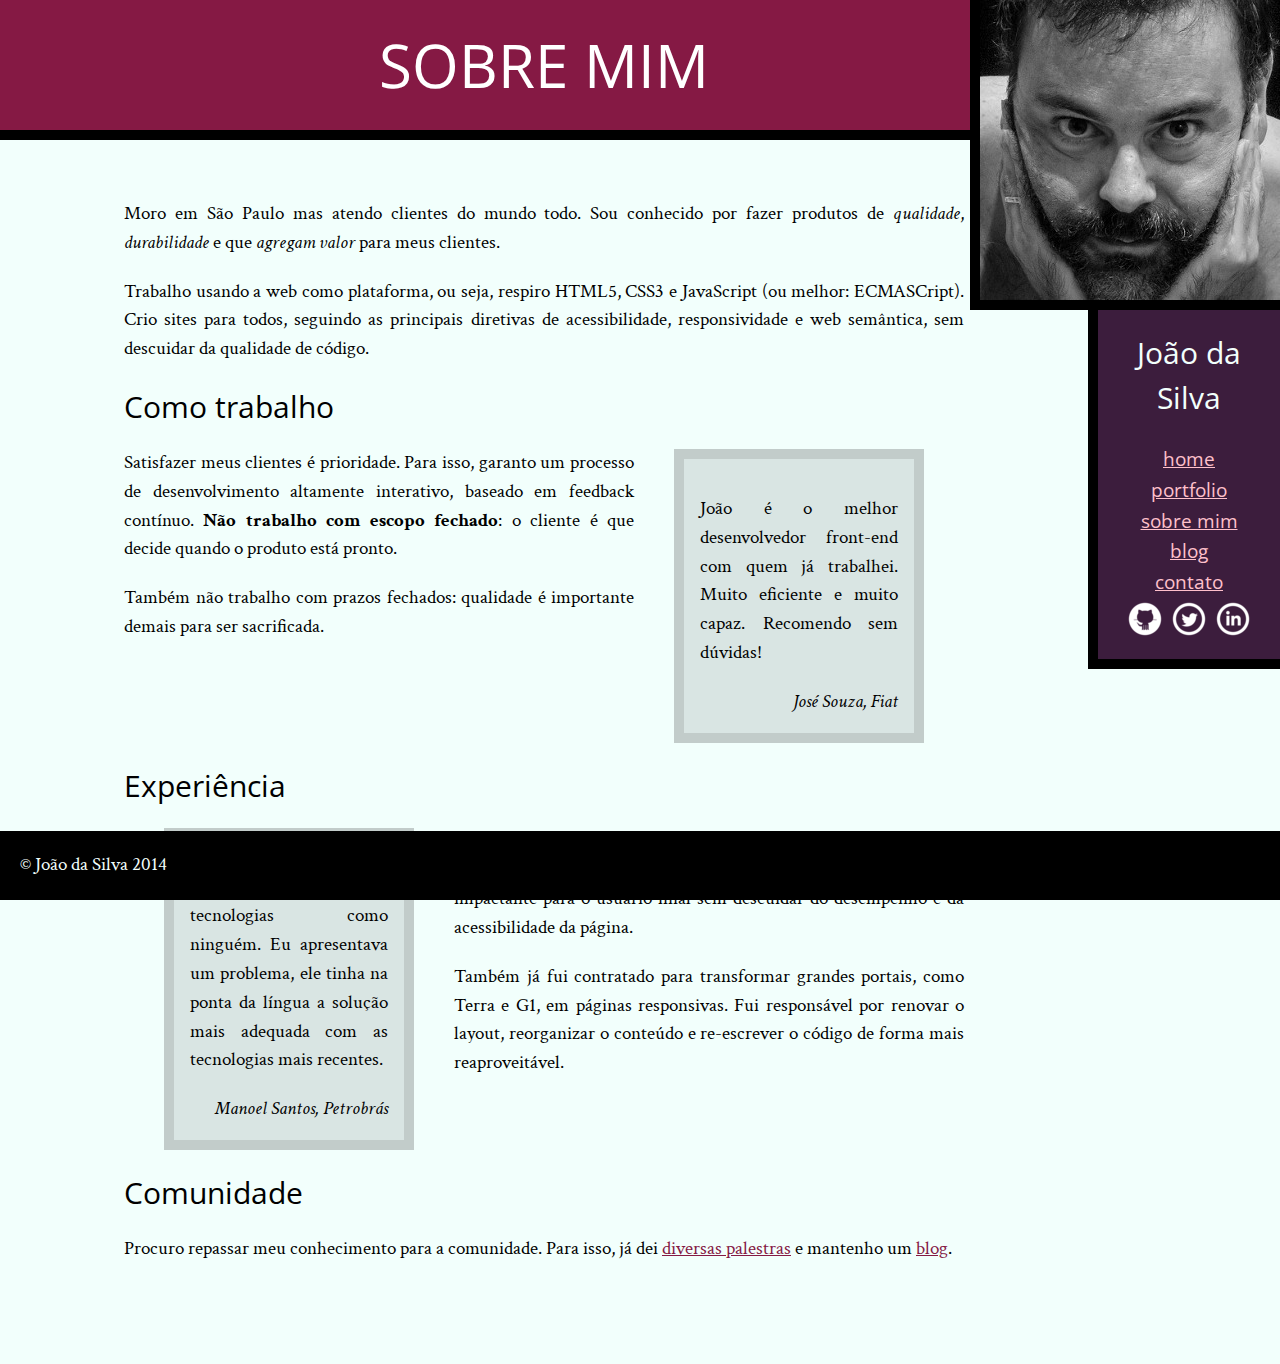
==== bio.html @ c3011274 "Creating portfolio page" ====
<!DOCTYPE html>
<html>
    <head>
        <title>Biografio - João da Silve</title>
        <meta charset="utf-8">
        <link rel="icon" href="favicon.png">
        <link rel="stylesheet" href="css/reset.css">
        <link rel="stylesheet" href="css/site.css">
        <link rel="stylesheet" href="css/bio.css">
        <link rel="stylesheet" href="http://fonts.googleapis.com/css?family=Crimson+Text:400,400italic,600">
		<link rel="stylesheet" href="http://fonts.googleapis.com/css?family=Open+Sans+Condensed:700">
    </head>
    <body>
        <main>
            <h1>Sobre mim</h1>
            
            <div class="container">
                <p>Moro em São Paulo mas atendo clientes do mundo todo. Sou conhecido por fazer produtos de <em>qualidade</em>, <em>durabilidade</em> e que <em>agregam valor</em> para meus clientes.</p>
                <p>Trabalho usando a web como plataforma, ou seja, respiro HTML5, CSS3 e JavaScript (ou melhor: ECMASCript). Crio sites para todos, seguindo as principais diretivas de acessibilidade, responsividade e web semântica, sem descuidar da qualidade de código.</p>
                
                <h2>Como trabalho</h2>
    
                <blockquote class="fiat">
                    <p>João é o melhor desenvolvedor front-end com quem já trabalhei. Muito eficiente e muito capaz. Recomendo sem dúvidas!</p>
                    <cite>José Souza, Fiat</cite>
                </blockquote>
                
                <p>Satisfazer meus clientes é prioridade. Para isso, garanto um processo de desenvolvimento altamente interativo, baseado em feedback contínuo. <strong>Não trabalho com escopo fechado</strong>: o cliente é que decide quando o produto está pronto.</p>
                
                <p>Também não trabalho com prazos fechados: qualidade é importante demais para ser sacrificada.</p>
                
                <h2>Experiência</h2>
    
                <blockquote class="petrobras">
                    <p>João domina as tecnologias como ninguém. Eu apresentava um problema, ele tinha na ponta da língua a solução mais adequada com as tecnologias mais recentes.</p>
                    <cite>Manoel Santos, Petrobrás</cite>
                </blockquote>
                
                <p>Já desenvolvi projetos para grandes empresas como <a href="http://www.bmw.com">BMW</a>, <a href="http://www.uol.com.br">UOL</a> e <a href="http://wwww.ibm.com">IBM</a>. Neles, o foco principal era entregar uma experiência imersiva e impactante para o usuário final sem descuidar do desempenho e da acessibilidade da página.</p>
                <p>Também já fui contratado para transformar grandes portais, como Terra e G1, em páginas responsivas. Fui responsável por renovar o layout, reorganizar o conteúdo e re-escrever o código de forma mais reaproveitável.</p>
                
                <h2>Comunidade</h2>
                
                <p>Procuro repassar meu conhecimento para a comunidade. Para isso, já dei <a href="portfolio.html">diversas palestras</a> e mantenho um <a href="blog.html">blog</a>.</p>
            </div>
        </main>

        <img class="minha-foto" src="img/eu.jpg" alt="Foto de João da Silva">
        <aside class="navegacao-site">
            <nav>
                <h1>João da Silva</h1>
                <ul>
                    <li><a href="index.html">Home</a></li>
                    <li><a href="portfolio.html">Portfolio</a></li>
                    <li><a href="bio.html">Sobre mim</a></li>
                    <li><a href="blog.html">Blog</a></li>
                    <li><a href="contato.html">Contato</a></li>
                </ul>
            </nav>
            <ul class="icones-sociais">
                <li><a class="github" href="https://github.com/git-joaodasilva">Github</a></li>
                <li><a class="twitter" href="https://twitter.com/twitter-joaodasilva">Twitter</a></li>
                <li><a class="linkedin" href="https://br.linkedin.com/pub/linkedin-joao-da-silva/32/4/508">LinkedIn</a></li>
            </ul>
        </aside>
        <footer id="rodape-pagina">
            &copy; João da Silva 2014
        </footer>
    </body>
</html>
---- css/site.css ----
body {
    font-family: "Crimson Text", "Times New Roman", serif;
    background-color: #F2FFFC;
    font-size: 120%;
    line-height: 1.5;
}

h1, h2 {
    font-family: "Open Sans Condensed", "Arial", sans-serif;
}

.container {
    margin: 0 auto;
    width: 840px;
    padding: 40px 0;
    padding-bottom: 80px;
}

main h1 {
    font-size: 60px;
    text-align: center;
    background-color: #851944;
    color: #FFF;
    padding: 20px;
    margin: 0px;
    border-bottom: 10px solid black;
    text-transform: uppercase;
}

h2 {
    font-size: 30px;
    clear: both;
}

p {
    text-align: justify;
    margin: 20px 0;
}

blockquote {
    background-color: #D9E5E3;
    padding: 16px;
    border: 10px solid #C2CCCA;
    width: 250px;
    margin: 20px 40px;
    box-sizing: border-box;
}

.navegacao-site {
    background-color: #3C1D3D;
    color: #F2FFFC;
    padding: 20px;
    text-align: center;
}

aside h1 {
    font-size: 30px;
    margin-bottom: 25px;
}

nav a {
    color: #F2FFFC;
    text-transform: lowercase;
}

.icones-sociais li {
    display: inline-block;
}

ul {
    color: pink;
}

ul li a {
    color: inherit;
}

main a {
    color: #851944;
}

aside a {
    color: inherit;
    font-family: "Open Sans Condensed", sans-serif;
}

main div {
    width: 720px;
    margin: auto;
    padding: 30px 0;
}

strong {
    font-weight: bold;
}

em {
    font-style: italic;
}

#rodape-pagina {
    background-color: #000;
    color: #F2FFFC;
    padding: 20px;
}

.icones-sociais a {
    width: 40px;
    height: 40px;
    display: inline-block;
    text-indent: -9999px;
}

.github {
    background-image: url("../img/github.png");
}

.twitter {
    background-image: url("../img/twitter.png");
}

.linkedin {
    background-image: url("../img/linkedin.png");
}

aside, .minha-foto {
    float: right;
    box-sizing: border-box;
    border-left: 10px solid black;
    border-bottom: 10px solid black;
}

aside {
    clear: right;
    box-sizing: border-box;
    width: 15%;
    position: relative;
    top: 310px;
}

main {
    float: left;
    width: 85%;
}

footer {
    clear: both;
    position: fixed;
    bottom: 0;
    width: 100%;
}

.minha-foto {
    position: absolute;
    top: 0;
    right: 0;
}
---- css/bio.css ----
.citacao-bio {
    background-color: #D9E5E3;
    border: 10px solid #C2CCCA;
    width: 250px;
    box-sizing: border-box;
    margin: 20px 40px;
    padding: 20px;    
}

cite {
    font-style: italic;
    float: right;
}

.fiat {
    float: right;
    margin-right: 40px;
}

.petrobras {
    float: left;
    margin-right: 40px;
}
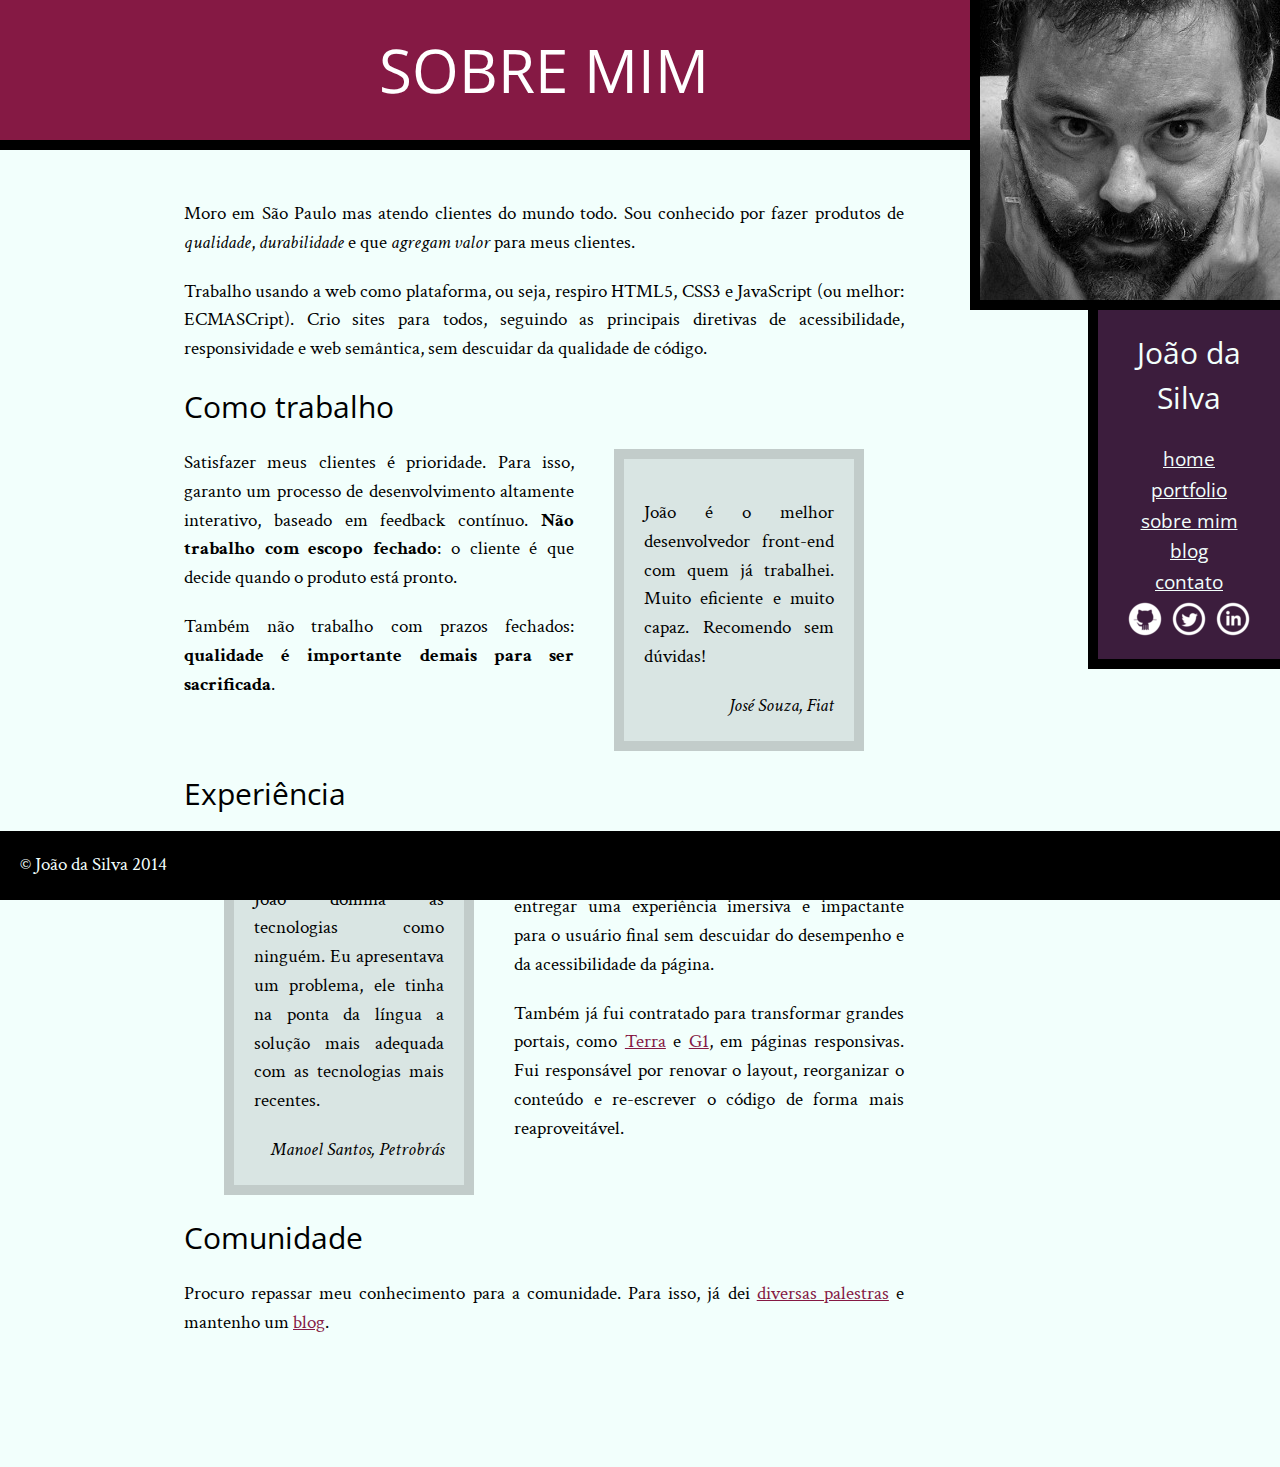
==== commit ee5117c6: "Fixing files for second course section" ====
--- a/bio.html
+++ b/bio.html
@@ -1,70 +1,83 @@
 <!DOCTYPE html>
 <html>
-    <head>
-        <title>Biografio - João da Silve</title>
-        <meta charset="utf-8">
-        <link rel="icon" href="favicon.png">
-        <link rel="stylesheet" href="css/reset.css">
-        <link rel="stylesheet" href="css/site.css">
-        <link rel="stylesheet" href="css/bio.css">
-        <link rel="stylesheet" href="http://fonts.googleapis.com/css?family=Crimson+Text:400,400italic,600">
+	<head>
+		<title>Biografia - João da Silva</title>
+		<meta charset="utf-8">
+		<link rel="icon" href="img/favicon.png">
+		<link rel="stylesheet" href="css/reset.css">
+		<link rel="stylesheet" href="css/site.css">
+		<link rel="stylesheet" href="css/bio.css">
+		<link rel="stylesheet" href="http://fonts.googleapis.com/css?family=Crimson+Text:400,400italic,600">
 		<link rel="stylesheet" href="http://fonts.googleapis.com/css?family=Open+Sans+Condensed:700">
-    </head>
-    <body>
-        <main>
-            <h1>Sobre mim</h1>
-            
-            <div class="container">
-                <p>Moro em São Paulo mas atendo clientes do mundo todo. Sou conhecido por fazer produtos de <em>qualidade</em>, <em>durabilidade</em> e que <em>agregam valor</em> para meus clientes.</p>
-                <p>Trabalho usando a web como plataforma, ou seja, respiro HTML5, CSS3 e JavaScript (ou melhor: ECMASCript). Crio sites para todos, seguindo as principais diretivas de acessibilidade, responsividade e web semântica, sem descuidar da qualidade de código.</p>
-                
-                <h2>Como trabalho</h2>
-    
-                <blockquote class="fiat">
-                    <p>João é o melhor desenvolvedor front-end com quem já trabalhei. Muito eficiente e muito capaz. Recomendo sem dúvidas!</p>
-                    <cite>José Souza, Fiat</cite>
-                </blockquote>
-                
-                <p>Satisfazer meus clientes é prioridade. Para isso, garanto um processo de desenvolvimento altamente interativo, baseado em feedback contínuo. <strong>Não trabalho com escopo fechado</strong>: o cliente é que decide quando o produto está pronto.</p>
-                
-                <p>Também não trabalho com prazos fechados: qualidade é importante demais para ser sacrificada.</p>
-                
-                <h2>Experiência</h2>
-    
-                <blockquote class="petrobras">
-                    <p>João domina as tecnologias como ninguém. Eu apresentava um problema, ele tinha na ponta da língua a solução mais adequada com as tecnologias mais recentes.</p>
-                    <cite>Manoel Santos, Petrobrás</cite>
-                </blockquote>
-                
-                <p>Já desenvolvi projetos para grandes empresas como <a href="http://www.bmw.com">BMW</a>, <a href="http://www.uol.com.br">UOL</a> e <a href="http://wwww.ibm.com">IBM</a>. Neles, o foco principal era entregar uma experiência imersiva e impactante para o usuário final sem descuidar do desempenho e da acessibilidade da página.</p>
-                <p>Também já fui contratado para transformar grandes portais, como Terra e G1, em páginas responsivas. Fui responsável por renovar o layout, reorganizar o conteúdo e re-escrever o código de forma mais reaproveitável.</p>
-                
-                <h2>Comunidade</h2>
-                
-                <p>Procuro repassar meu conhecimento para a comunidade. Para isso, já dei <a href="portfolio.html">diversas palestras</a> e mantenho um <a href="blog.html">blog</a>.</p>
-            </div>
-        </main>
+	</head>
+	<body>
+		<main>
+			<h1 class="titulo-principal">Sobre mim</h1>
 
-        <img class="minha-foto" src="img/eu.jpg" alt="Foto de João da Silva">
-        <aside class="navegacao-site">
-            <nav>
-                <h1>João da Silva</h1>
-                <ul>
-                    <li><a href="index.html">Home</a></li>
-                    <li><a href="portfolio.html">Portfolio</a></li>
-                    <li><a href="bio.html">Sobre mim</a></li>
-                    <li><a href="blog.html">Blog</a></li>
-                    <li><a href="contato.html">Contato</a></li>
-                </ul>
-            </nav>
-            <ul class="icones-sociais">
-                <li><a class="github" href="https://github.com/git-joaodasilva">Github</a></li>
-                <li><a class="twitter" href="https://twitter.com/twitter-joaodasilva">Twitter</a></li>
-                <li><a class="linkedin" href="https://br.linkedin.com/pub/linkedin-joao-da-silva/32/4/508">LinkedIn</a></li>
-            </ul>
-        </aside>
-        <footer id="rodape-pagina">
-            &copy; João da Silva 2014
-        </footer>
-    </body>
-</html>
+			<div class="container">
+				<p>Moro em São Paulo mas atendo clientes do mundo todo. Sou conhecido por fazer produtos de <em>qualidade</em>, <em>durabilidade</em> e que <em>agregam valor</em> para meus clientes.</p>
+
+				<p>Trabalho usando a web como plataforma, ou seja, respiro HTML5, CSS3 e JavaScript (ou melhor: ECMASCript). Crio sites para todos, seguindo as principais diretivas de acessibilidade, responsividade e web semântica, sem descuidar da qualidade de código.</p>
+
+				<h2 class="subtitulo-texto">Como trabalho</h2>
+
+				<blockquote class="citacao-bio fiat">
+					<p>João é o melhor desenvolvedor front-end com quem já trabalhei. Muito eficiente e muito capaz. Recomendo sem dúvidas!</p>
+					<cite>José Souza, Fiat</cite>
+				</blockquote>
+
+				<p>Satisfazer meus clientes é prioridade. Para isso, garanto um processo de desenvolvimento altamente interativo, baseado em feedback contínuo. <strong>Não trabalho com escopo fechado</strong>: o cliente é que decide quando o produto está pronto.</p>
+
+				<p>Também não trabalho com prazos fechados: <strong>qualidade é importante demais para ser sacrificada</strong>.</p>
+
+				<h2 class="subtitulo-texto">Experiência</h2>
+
+				<blockquote class="citacao-bio petrobras">
+					<p>João domina as tecnologias como ninguém. Eu apresentava um problema, ele tinha na ponta da língua a solução mais adequada com as tecnologias mais recentes.</p>
+					<cite>Manoel Santos, Petrobrás</cite>
+				</blockquote>
+
+				<p>Já desenvolvi projetos para grandes empresas como <a href="http://www.bmw.com">BMW</a>, <a href="http://www.uol.com.br">UOL</a> e <a href="http://www.ibm.com.br">IBM</a>. Neles, o foco principal era entregar uma experiência imersiva e impactante para o usuário final sem descuidar do desempenho e da acessibilidade da página.</p>
+
+				<p>Também já fui contratado para transformar grandes portais, como <a href="http://www.terra.com.br">Terra</a> e <a href="http://www.g1.globo.com">G1</a>, em páginas responsivas. Fui responsável por renovar o layout, reorganizar o conteúdo e re-escrever o código de forma mais reaproveitável.</p>
+
+				<h2 class="subtitulo-texto">Comunidade</h2>
+
+				<p>Procuro repassar meu conhecimento para a comunidade. Para isso, já dei <a href="portfolio.html">diversas palestras</a> e mantenho um <a href="blog.html">blog</a>.</p>
+			</div>
+		</main>
+		<img src="img/eu.jpg" alt="Foto de João da Silva" class="minha-foto">
+		<aside class="navegacao-site">
+			<h1>João da Silva</h1>
+			<nav>
+				<ul>
+					<li><a href="index.html">Home</a></li>
+					<li><a href="portfolio.html">Portfolio</a></li>
+					<li><a href="bio.html">Sobre mim</a></li>
+					<li><a href="blog.html">Blog</a></li>
+					<li><a href="contato.html">Contato</a></li>
+				</ul>
+			</nav>
+			<ul class="icones-redes-sociais">
+				<li>
+					<a class="github" href="https://github.com/joaodasilva">
+						Github
+					</a>
+				</li>
+				<li>
+					<a class="twitter" href="https://twitter.com/joaodasilva">
+						Twitter
+					</a>
+				</li>
+				<li>
+					<a class="linkedin" href="https://br.linkedin.com/pub/joão-da-silva/32/4/508">
+						LinkedIn
+					</a>
+				</li>
+			</ul>
+		</aside>
+		<footer class="rodape-pagina">
+			&copy; João da Silva 2014
+		</footer>
+	</body>
+</html>--- a/css/site.css
+++ b/css/site.css
@@ -1,157 +1,130 @@
 body {
-    font-family: "Crimson Text", "Times New Roman", serif;
-    background-color: #F2FFFC;
-    font-size: 120%;
-    line-height: 1.5;
+	font-family: "Crimson Text", "Times New Roman", serif;
+	background-color: #F2FFFC;
+	font-size: 120%;
+	line-height: 1.5;
 }
 
 h1, h2 {
-    font-family: "Open Sans Condensed", "Arial", sans-serif;
+	font-family: "Open Sans Condensed", "Arial", sans-serif;
+}
+
+.titulo-principal {
+	text-align: center;
+	background-color: #851944;
+	color: #FFF;
+	padding: 25px;
+	border-bottom: 10px solid black;
+	font-size: 60px;
+	text-transform: uppercase;
+}
+
+p {
+	text-align: justify;
+	margin: 20px 0;
+}
+
+.navegacao-site {
+	text-align: center;
+	background-color: #3C1D3D;
+	color: #F2FFFC;
+}
+
+.rodape-pagina {
+	background-color: #000;
+	color: #F2FFFC;
+	clear: both;
+	position: fixed;
+	bottom: 0;
+	left: 0;
+	width: 100%;
+}
+
+main a {
+	color: #851944;
+}
+
+.navegacao-site a {
+	color: inherit;
+	font-family: "Open Sans Condensed", sans-serif;
+}
+
+.navegacao-site, .rodape-pagina {
+    padding: 20px;
 }
 
 .container {
-    margin: 0 auto;
-    width: 840px;
-    padding: 40px 0;
-    padding-bottom: 80px;
+	width: 720px;
+	margin: auto;
+	padding: 30px 0;
 }
 
-main h1 {
-    font-size: 60px;
-    text-align: center;
-    background-color: #851944;
-    color: #FFF;
-    padding: 20px;
-    margin: 0px;
-    border-bottom: 10px solid black;
-    text-transform: uppercase;
+.navegacao-site h1 {
+	font-size: 30px;
+	margin-bottom: 25px;
 }
 
-h2 {
-    font-size: 30px;
-    clear: both;
+strong {
+	font-weight: bold;
 }
 
-p {
-    text-align: justify;
-    margin: 20px 0;
+em {
+	font-style: italic;
 }
 
-blockquote {
-    background-color: #D9E5E3;
-    padding: 16px;
-    border: 10px solid #C2CCCA;
-    width: 250px;
-    margin: 20px 40px;
-    box-sizing: border-box;
+.subtitulo-texto {
+	font-size: 30px;
+	clear: both;
+}
+
+.icones-redes-sociais li {
+	display: inline-block;
+}
+
+nav a {
+	text-transform: lowercase;
+}
+
+.icones-redes-sociais a {
+	width: 40px;
+	height: 40px;
+	display: block;
+	text-indent: -99999px;
+}
+
+.github {
+	background-image: url(../img/github.png);
+}
+
+.twitter {
+	background-image: url(../img/twitter.png);
+}
+
+.linkedin {
+	background-image: url(../img/linkedin.png);
+}
+
+main {
+	float: left;
+	width: 85%;
+	padding-bottom: 80px;
+}
+
+.minha-foto, .navegacao-site {
+	float: right;
+	box-sizing: border-box;
+	border-left: 10px solid black;
+	border-bottom: 10px solid black;
+}
+
+.minha-foto {
+	position: absolute;
+	top: 0;
+	right: 0;
 }
 
 .navegacao-site {
-    background-color: #3C1D3D;
-    color: #F2FFFC;
-    padding: 20px;
-    text-align: center;
-}
-
-aside h1 {
-    font-size: 30px;
-    margin-bottom: 25px;
-}
-
-nav a {
-    color: #F2FFFC;
-    text-transform: lowercase;
-}
-
-.icones-sociais li {
-    display: inline-block;
-}
-
-ul {
-    color: pink;
-}
-
-ul li a {
-    color: inherit;
-}
-
-main a {
-    color: #851944;
-}
-
-aside a {
-    color: inherit;
-    font-family: "Open Sans Condensed", sans-serif;
-}
-
-main div {
-    width: 720px;
-    margin: auto;
-    padding: 30px 0;
-}
-
-strong {
-    font-weight: bold;
-}
-
-em {
-    font-style: italic;
-}
-
-#rodape-pagina {
-    background-color: #000;
-    color: #F2FFFC;
-    padding: 20px;
-}
-
-.icones-sociais a {
-    width: 40px;
-    height: 40px;
-    display: inline-block;
-    text-indent: -9999px;
-}
-
-.github {
-    background-image: url("../img/github.png");
-}
-
-.twitter {
-    background-image: url("../img/twitter.png");
-}
-
-.linkedin {
-    background-image: url("../img/linkedin.png");
-}
-
-aside, .minha-foto {
-    float: right;
-    box-sizing: border-box;
-    border-left: 10px solid black;
-    border-bottom: 10px solid black;
-}
-
-aside {
-    clear: right;
-    box-sizing: border-box;
-    width: 15%;
-    position: relative;
-    top: 310px;
-}
-
-main {
-    float: left;
-    width: 85%;
-}
-
-footer {
-    clear: both;
-    position: fixed;
-    bottom: 0;
-    width: 100%;
-}
-
-.minha-foto {
-    position: absolute;
-    top: 0;
-    right: 0;
+	width: 15%;
+	position: relative;
+	top: 310px;
 }--- a/css/bio.css
+++ b/css/bio.css
@@ -1,23 +1,21 @@
 .citacao-bio {
-    background-color: #D9E5E3;
-    border: 10px solid #C2CCCA;
-    width: 250px;
-    box-sizing: border-box;
-    margin: 20px 40px;
-    padding: 20px;    
+	background-color: #D9E5E3;
+	border: 10px solid #C2CCCA;
+	width: 250px;
+	box-sizing: border-box;
+	margin: 20px 40px;
+	padding: 20px;
+}
+
+.fiat {
+	float: right;
+}
+
+.petrobras {
+	float: left;
 }
 
 cite {
-    font-style: italic;
-    float: right;
-}
-
-.fiat {
-    float: right;
-    margin-right: 40px;
-}
-
-.petrobras {
-    float: left;
-    margin-right: 40px;
+	font-style: italic;
+	float: right;
 }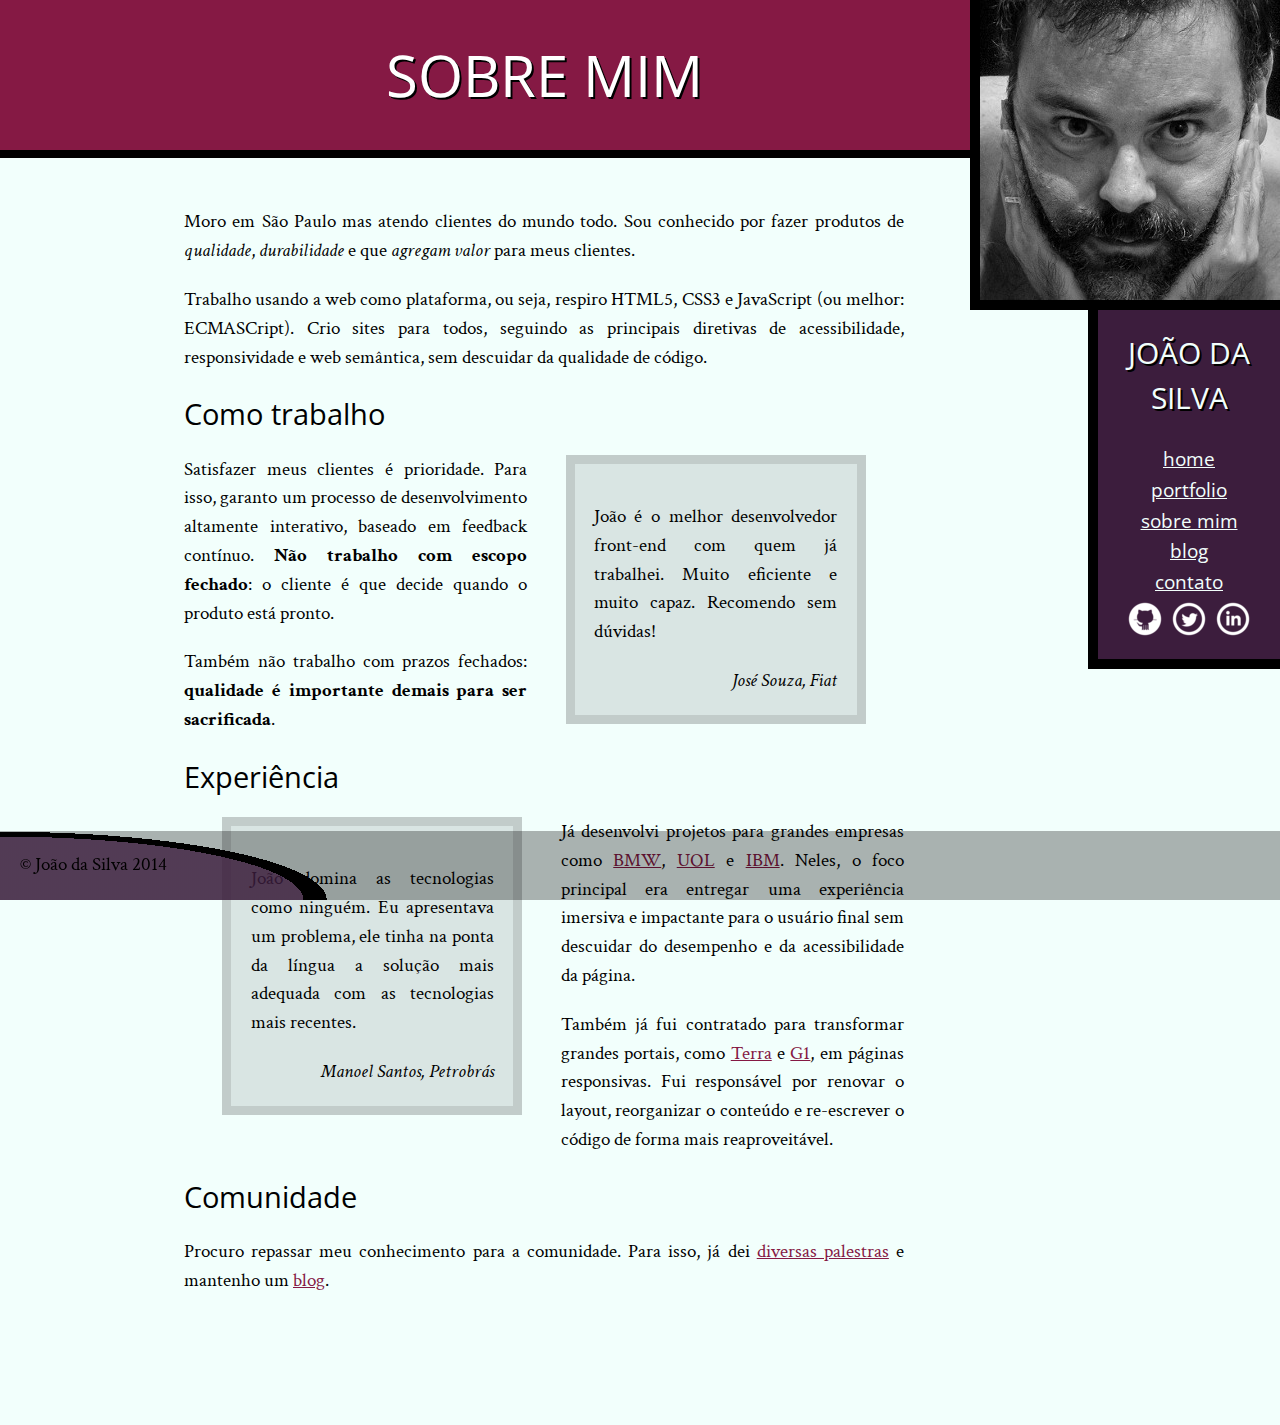
==== commit 77950f54: "Triggering rotation effect on element focus" ====
--- a/bio.html
+++ b/bio.html
@@ -21,7 +21,7 @@
 
 				<h2 class="subtitulo-texto">Como trabalho</h2>
 
-				<blockquote class="citacao-bio fiat">
+				<blockquote class="citacao-bio fiat" tabindex="1">
 					<p>João é o melhor desenvolvedor front-end com quem já trabalhei. Muito eficiente e muito capaz. Recomendo sem dúvidas!</p>
 					<cite>José Souza, Fiat</cite>
 				</blockquote>
@@ -32,7 +32,7 @@
 
 				<h2 class="subtitulo-texto">Experiência</h2>
 
-				<blockquote class="citacao-bio petrobras">
+				<blockquote class="citacao-bio petrobras" tabindex="2">
 					<p>João domina as tecnologias como ninguém. Eu apresentava um problema, ele tinha na ponta da língua a solução mais adequada com as tecnologias mais recentes.</p>
 					<cite>Manoel Santos, Petrobrás</cite>
 				</blockquote>
--- a/css/site.css
+++ b/css/site.css
@@ -5,17 +5,23 @@
 	line-height: 1.5;
 }
 
-h1, h2 {
+h1, h2, .subtitulo-principal {
 	font-family: "Open Sans Condensed", "Arial", sans-serif;
+}
+
+h1 {
+	text-transform: uppercase;
+	font-size: 3em;
+	text-shadow: 2px 2px #000;
 }
 
 .titulo-principal {
 	text-align: center;
 	background-color: #851944;
 	color: #FFF;
-	padding: 25px;
-	border-bottom: 10px solid black;
-	font-size: 60px;
+	padding: 2rem;
+	border-bottom: .5rem solid black;
+	font-size: 300%;
 	text-transform: uppercase;
 }
 
@@ -31,13 +37,22 @@
 }
 
 .rodape-pagina {
-	background-color: #000;
-	color: #F2FFFC;
+	background-color: rgba(0, 0, 0, .3);
+	color: #000;
 	clear: both;
 	position: fixed;
 	bottom: 0;
 	left: 0;
-	width: 100%;
+	background-image: radial-gradient(ellipse at left bottom,
+    	rgba(60, 29, 61, 0.8),
+    	rgba(60, 29, 61, 0.8) 65%,
+    	black 65%,
+    	black 70%,
+    	transparent 70%,
+    	transparent);
+	width:100%;
+	background-size: 25% 100%;
+	background-repeat: no-repeat;
 }
 
 main a {
@@ -73,7 +88,7 @@
 }
 
 .subtitulo-texto {
-	font-size: 30px;
+	font-size: 1.5em;
 	clear: both;
 }
 
@@ -127,4 +142,16 @@
 	width: 15%;
 	position: relative;
 	top: 310px;
+}
+
+main a:hover,
+main a:focus,
+footer a:hover,
+footer a:focus {
+	color: red;
+}
+
+.navegacao-site a:hover,
+.navegacao-site a:focus {
+	text-shadow: 0 0 2px pink;
 }--- a/css/bio.css
+++ b/css/bio.css
@@ -1,21 +1,36 @@
 .citacao-bio {
 	background-color: #D9E5E3;
-	border: 10px solid #C2CCCA;
-	width: 250px;
+	border: .5em solid #C2CCCA;
+	width: 30ch;
 	box-sizing: border-box;
-	margin: 20px 40px;
-	padding: 20px;
+	margin: 1em 2em;
+	padding: 1em;
 }
 
-.fiat {
+.citacao-bio:nth-of-type(odd) {
 	float: right;
 }
 
-.petrobras {
+.citacao-bio:nth-of-type(even) {
 	float: left;
 }
 
 cite {
 	font-style: italic;
 	float: right;
+}
+
+.citacao-bio:hover,
+.citacao-bio:focus {
+	box-shadow: 0 0 0 99999px rgba(0, 0, 0, .8);
+}
+
+.citacao-bio:nth-of-type(odd):hover,
+.citacao-bio:nth-of-type(odd):focus {
+	transform: scale(1.2) rotate(5deg);
+}
+
+.citacao-bio:nth-of-type(even):hover,
+.citacao-bio:nth-of-type(even):focus {
+	transform: scale(1.2) rotate(-5deg);
 }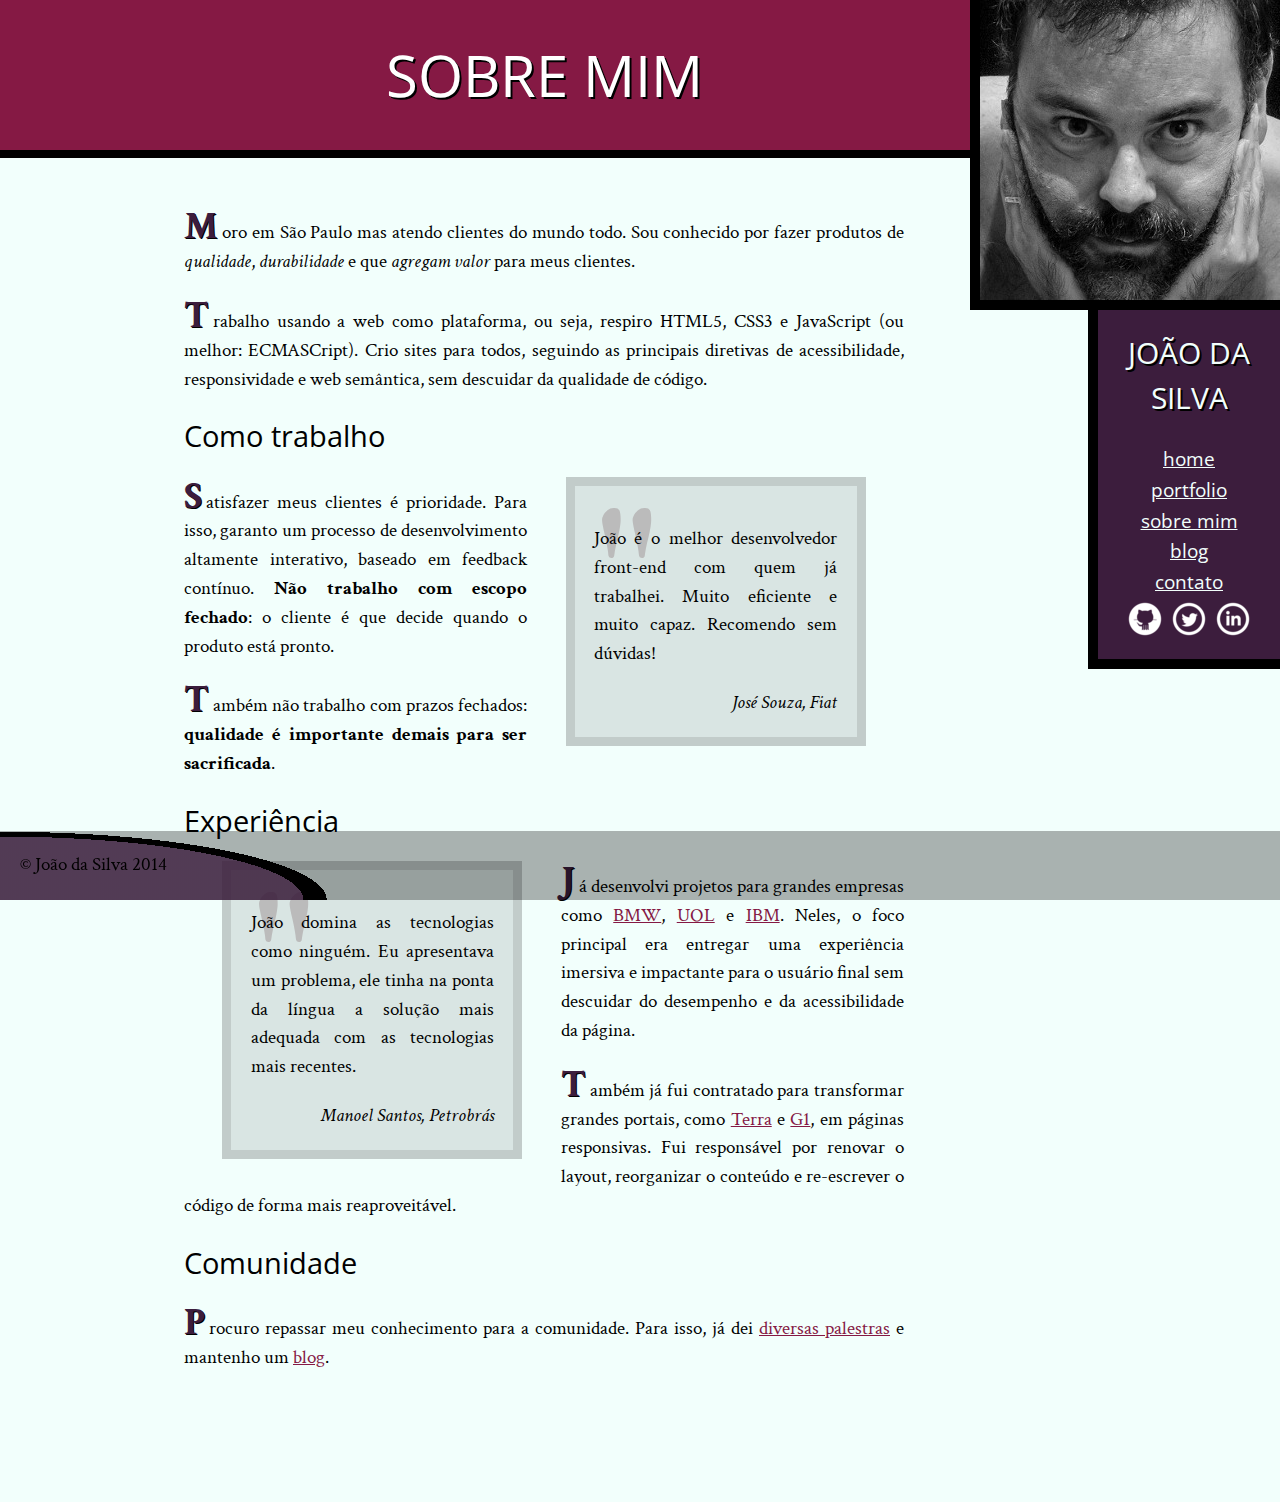
==== commit 5cfb485a: "Adding a tooltip to each link icon" ====
--- a/bio.html
+++ b/bio.html
@@ -60,17 +60,17 @@
 			</nav>
 			<ul class="icones-redes-sociais">
 				<li>
-					<a class="github" href="https://github.com/joaodasilva">
+					<a class="github" href="https://github.com/joaodasilva" data-tooltip="Veja meus projetos opensource">
 						Github
 					</a>
 				</li>
 				<li>
-					<a class="twitter" href="https://twitter.com/joaodasilva">
+					<a class="twitter" href="https://twitter.com/joaodasilva" data-tooltip="Siga-me no Twitter">
 						Twitter
 					</a>
 				</li>
 				<li>
-					<a class="linkedin" href="https://br.linkedin.com/pub/joão-da-silva/32/4/508">
+					<a class="linkedin" href="https://br.linkedin.com/pub/joão-da-silva/32/4/508" data-tooltip="Veja meu currículo">
 						LinkedIn
 					</a>
 				</li>
--- a/css/site.css
+++ b/css/site.css
@@ -154,4 +154,20 @@
 .navegacao-site a:hover,
 .navegacao-site a:focus {
 	text-shadow: 0 0 2px pink;
+}
+
+.icones-redes-sociais a {
+	position: relative;
+}
+
+.icones-redes-sociais a:hover::after,
+.icones-redes-sociais a:focus::after {
+		content: attr(data-tooltip);
+		position: absolute;
+    top: 100%;
+    right: 0;
+		text-indent: 0;
+		width: 300%;
+		background: black;
+    font-size: .75em;
 }--- a/css/bio.css
+++ b/css/bio.css
@@ -33,4 +33,25 @@
 .citacao-bio:nth-of-type(even):hover,
 .citacao-bio:nth-of-type(even):focus {
 	transform: scale(1.2) rotate(-5deg);
+}
+
+.container > p::first-letter {
+	font-size: 200%;
+	font-weight: bold;
+	color: #3C1D3D;
+	text-shadow: 1px 1px #000;
+	margin-right: .2ch;
+	line-height: 1;
+}
+
+.citacao-bio::before {
+	content: '"';
+	position: absolute;
+	font-size: 10em;
+	color: #bbb;
+	line-height: .8;
+}
+
+.citacao-bio > p {
+	position: relative;
 }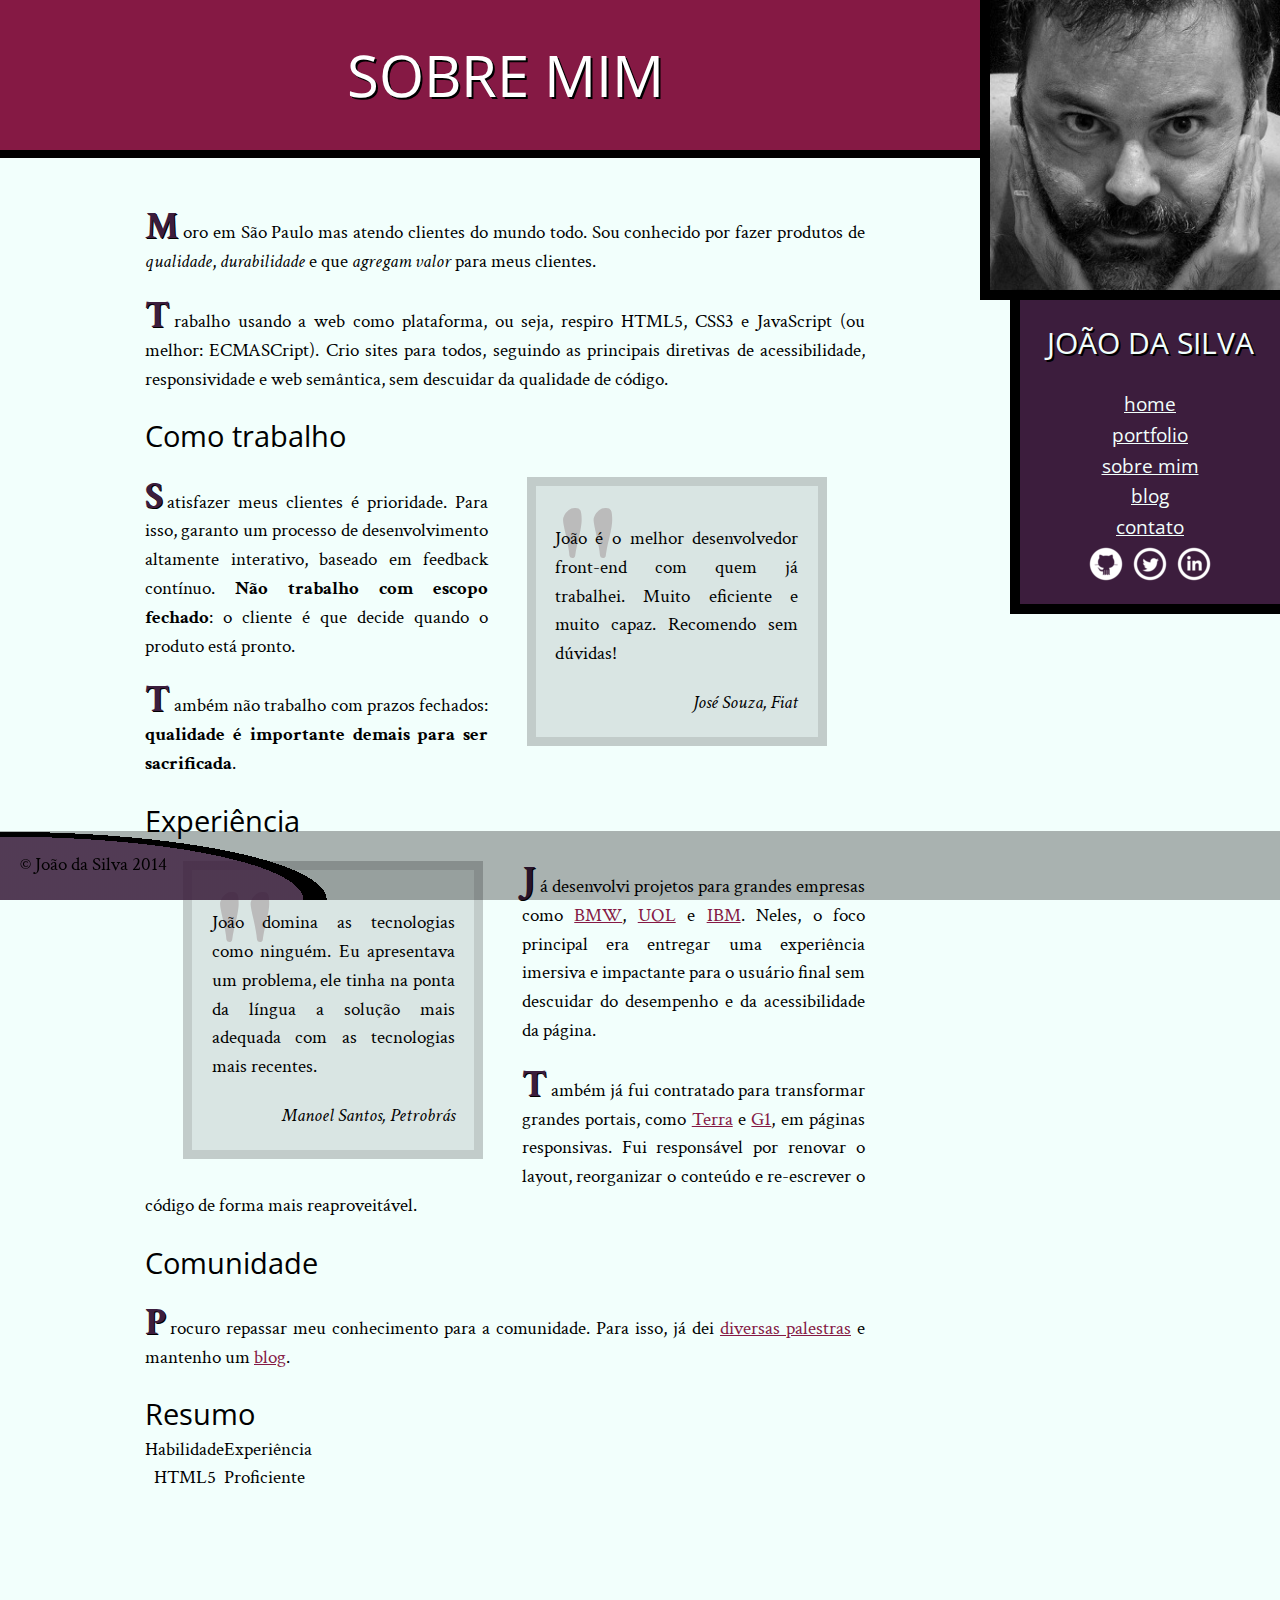
==== commit 8977a7b5: "Creating a table for skills" ====
--- a/bio.html
+++ b/bio.html
@@ -44,6 +44,20 @@
 				<h2 class="subtitulo-texto">Comunidade</h2>
 
 				<p>Procuro repassar meu conhecimento para a comunidade. Para isso, já dei <a href="portfolio.html">diversas palestras</a> e mantenho um <a href="blog.html">blog</a>.</p>
+
+				<h2 class="subtitulo-texto">Resumo</h2>
+				<table>
+					<thead>
+						<th>Habilidade</th>
+						<th>Experiência</th>
+					</thead>
+					<tbody>
+						<tr>
+							<th>HTML5</th>
+							<td>Proficiente</td>
+						</tr>
+					</tbody>
+				</table>
 			</div>
 		</main>
 		<img src="img/eu.jpg" alt="Foto de João da Silva" class="minha-foto">
--- a/css/site.css
+++ b/css/site.css
@@ -120,9 +120,9 @@
 }
 
 main {
+	width: calc(100% - 0.9 * 300px);
 	float: left;
-	width: 85%;
-	padding-bottom: 80px;
+	padding-bottom: 4em;
 }
 
 .minha-foto, .navegacao-site {
@@ -136,12 +136,14 @@
 	position: absolute;
 	top: 0;
 	right: 0;
+	height: 300px;
 }
 
 .navegacao-site {
-	width: 15%;
+	width: calc(0.9 * 300px);
+	float: right;
 	position: relative;
-	top: 310px;
+	top: 300px;
 }
 
 main a:hover,
@@ -162,12 +164,24 @@
 
 .icones-redes-sociais a:hover::after,
 .icones-redes-sociais a:focus::after {
-		content: attr(data-tooltip);
-		position: absolute;
-    top: 100%;
-    right: 0;
-		text-indent: 0;
-		width: 300%;
-		background: black;
-    font-size: .75em;
+	content: attr(data-tooltip);
+	position: absolute;
+  top: 100%;
+  right: 0;
+	text-indent: 0;
+	width: 300%;
+	background: black;
+  font-size: .75em;
+}
+
+.icones-redes-sociais a:hover::before,
+.icones-redes-sociais a:focus::before {
+	content: '';
+	width: 1em;
+	height: 1em;
+	background-color: black;
+	position: absolute;
+	bottom: 0;
+	left: 0;
+	transform: translateY(.5em) rotate(45deg);
 }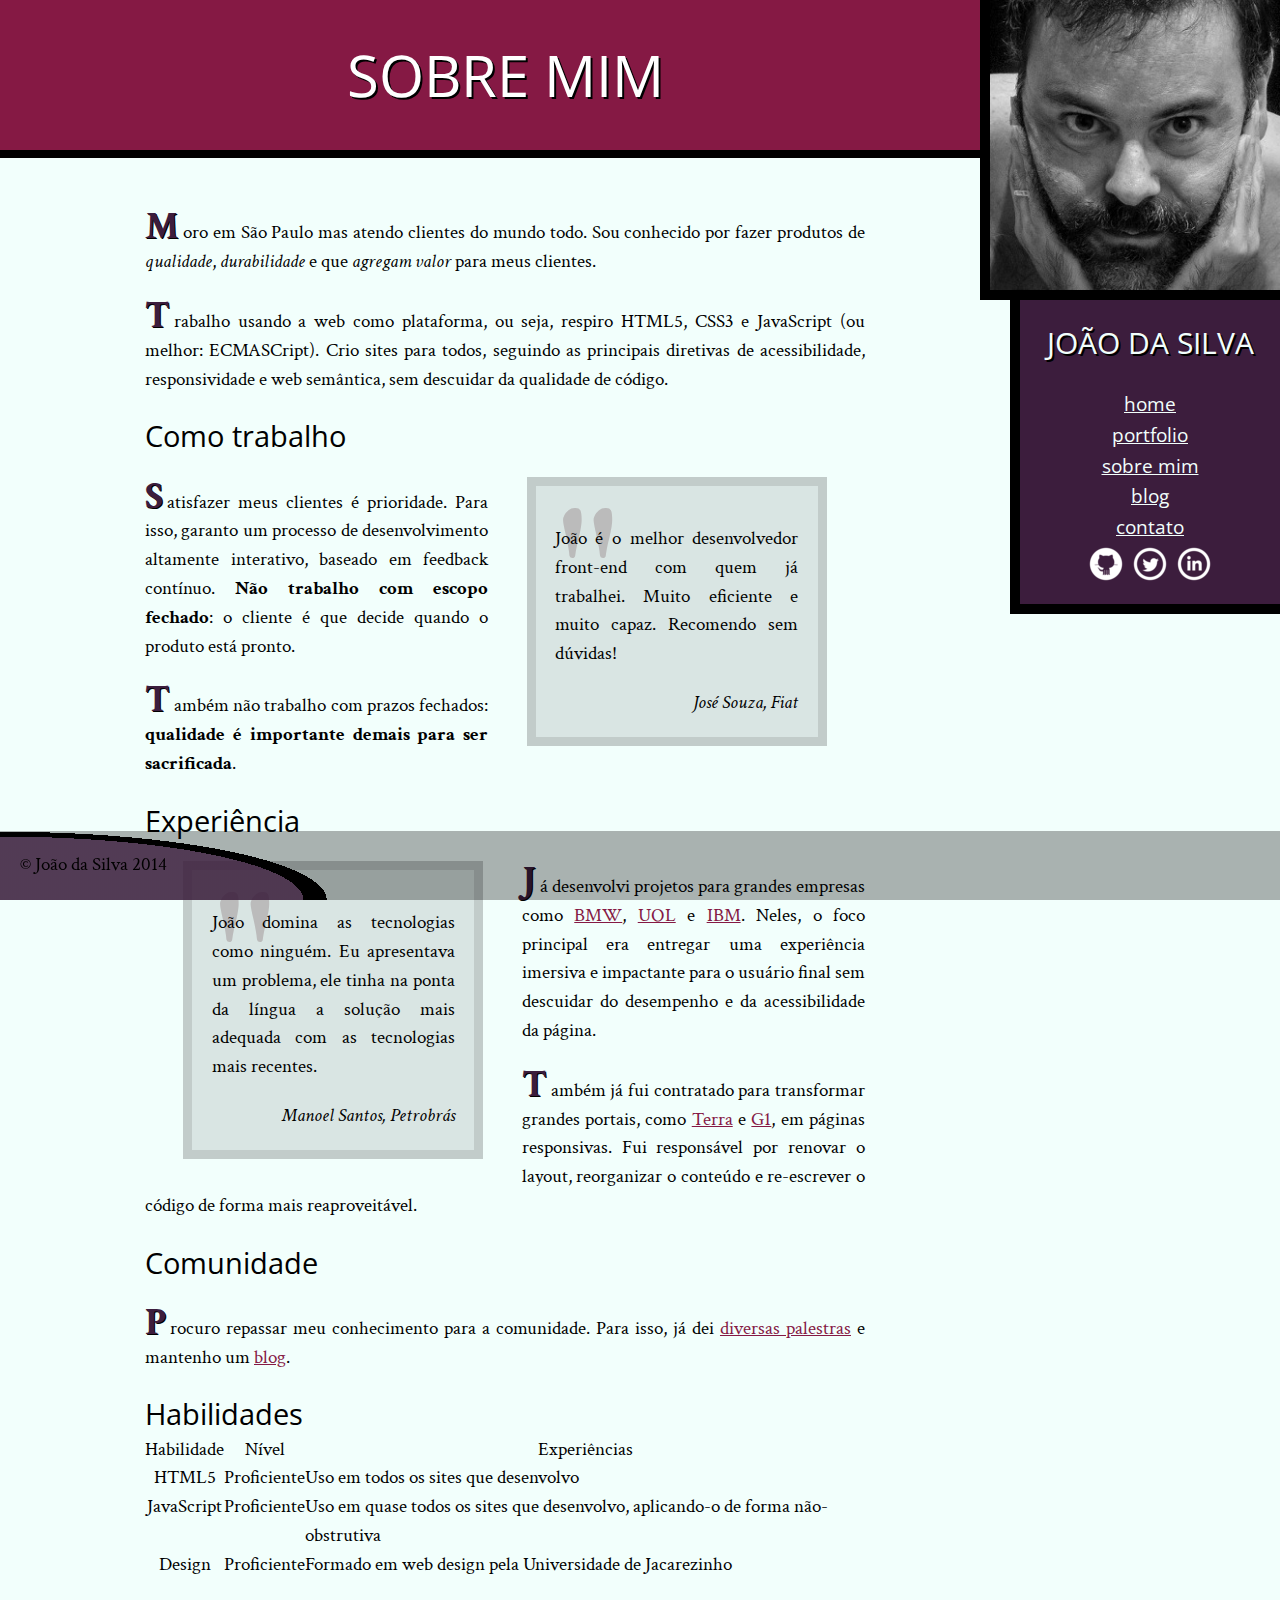
==== commit 4f132065: "Improving skill table content" ====
--- a/bio.html
+++ b/bio.html
@@ -45,16 +45,28 @@
 
 				<p>Procuro repassar meu conhecimento para a comunidade. Para isso, já dei <a href="portfolio.html">diversas palestras</a> e mantenho um <a href="blog.html">blog</a>.</p>
 
-				<h2 class="subtitulo-texto">Resumo</h2>
+				<h2 class="subtitulo-texto">Habilidades</h2>
 				<table>
 					<thead>
 						<th>Habilidade</th>
-						<th>Experiência</th>
+						<th>Nível</th>
+						<th>Experiências</th>
 					</thead>
 					<tbody>
 						<tr>
 							<th>HTML5</th>
 							<td>Proficiente</td>
+							<td>Uso em todos os sites que desenvolvo</td>
+						</tr>
+						<tr>
+							<th>JavaScript</th>
+							<td>Proficiente</td>
+							<td>Uso em quase todos os sites que desenvolvo, aplicando-o de forma não-obstrutiva</td>
+						</tr>
+						<tr>
+							<th>Design</th>
+							<td>Proficiente</td>
+							<td>Formado em web design pela Universidade de Jacarezinho</td>
 						</tr>
 					</tbody>
 				</table>
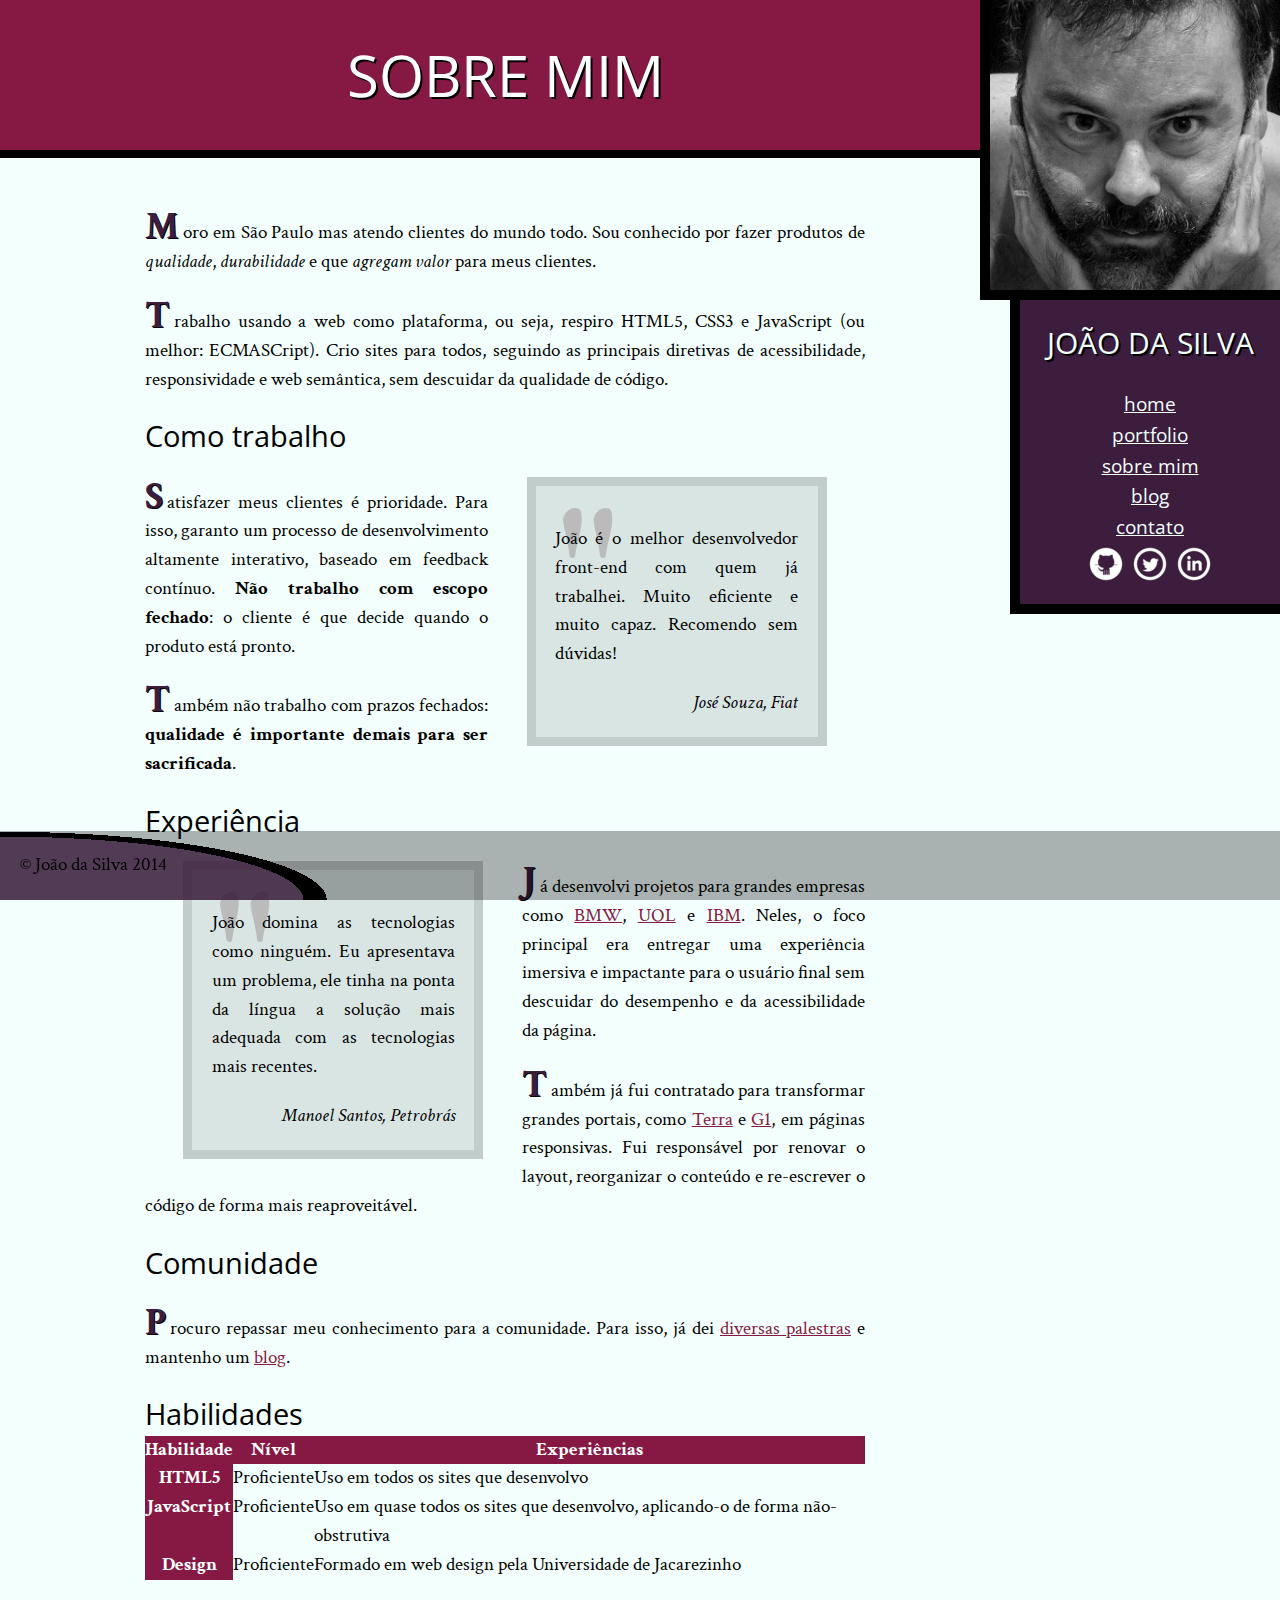
==== commit d2d80d38: "Creating a CSS class for table titles" ====
--- a/bio.html
+++ b/bio.html
@@ -46,7 +46,7 @@
 				<p>Procuro repassar meu conhecimento para a comunidade. Para isso, já dei <a href="portfolio.html">diversas palestras</a> e mantenho um <a href="blog.html">blog</a>.</p>
 
 				<h2 class="subtitulo-texto">Habilidades</h2>
-				<table>
+				<table class="habilidades">
 					<thead>
 						<th>Habilidade</th>
 						<th>Nível</th>
--- a/css/bio.css
+++ b/css/bio.css
@@ -54,4 +54,10 @@
 
 .citacao-bio > p {
 	position: relative;
+}
+
+.habilidades th {
+	font-weight: bold;
+	background-color: #851944;
+	color: white;
 }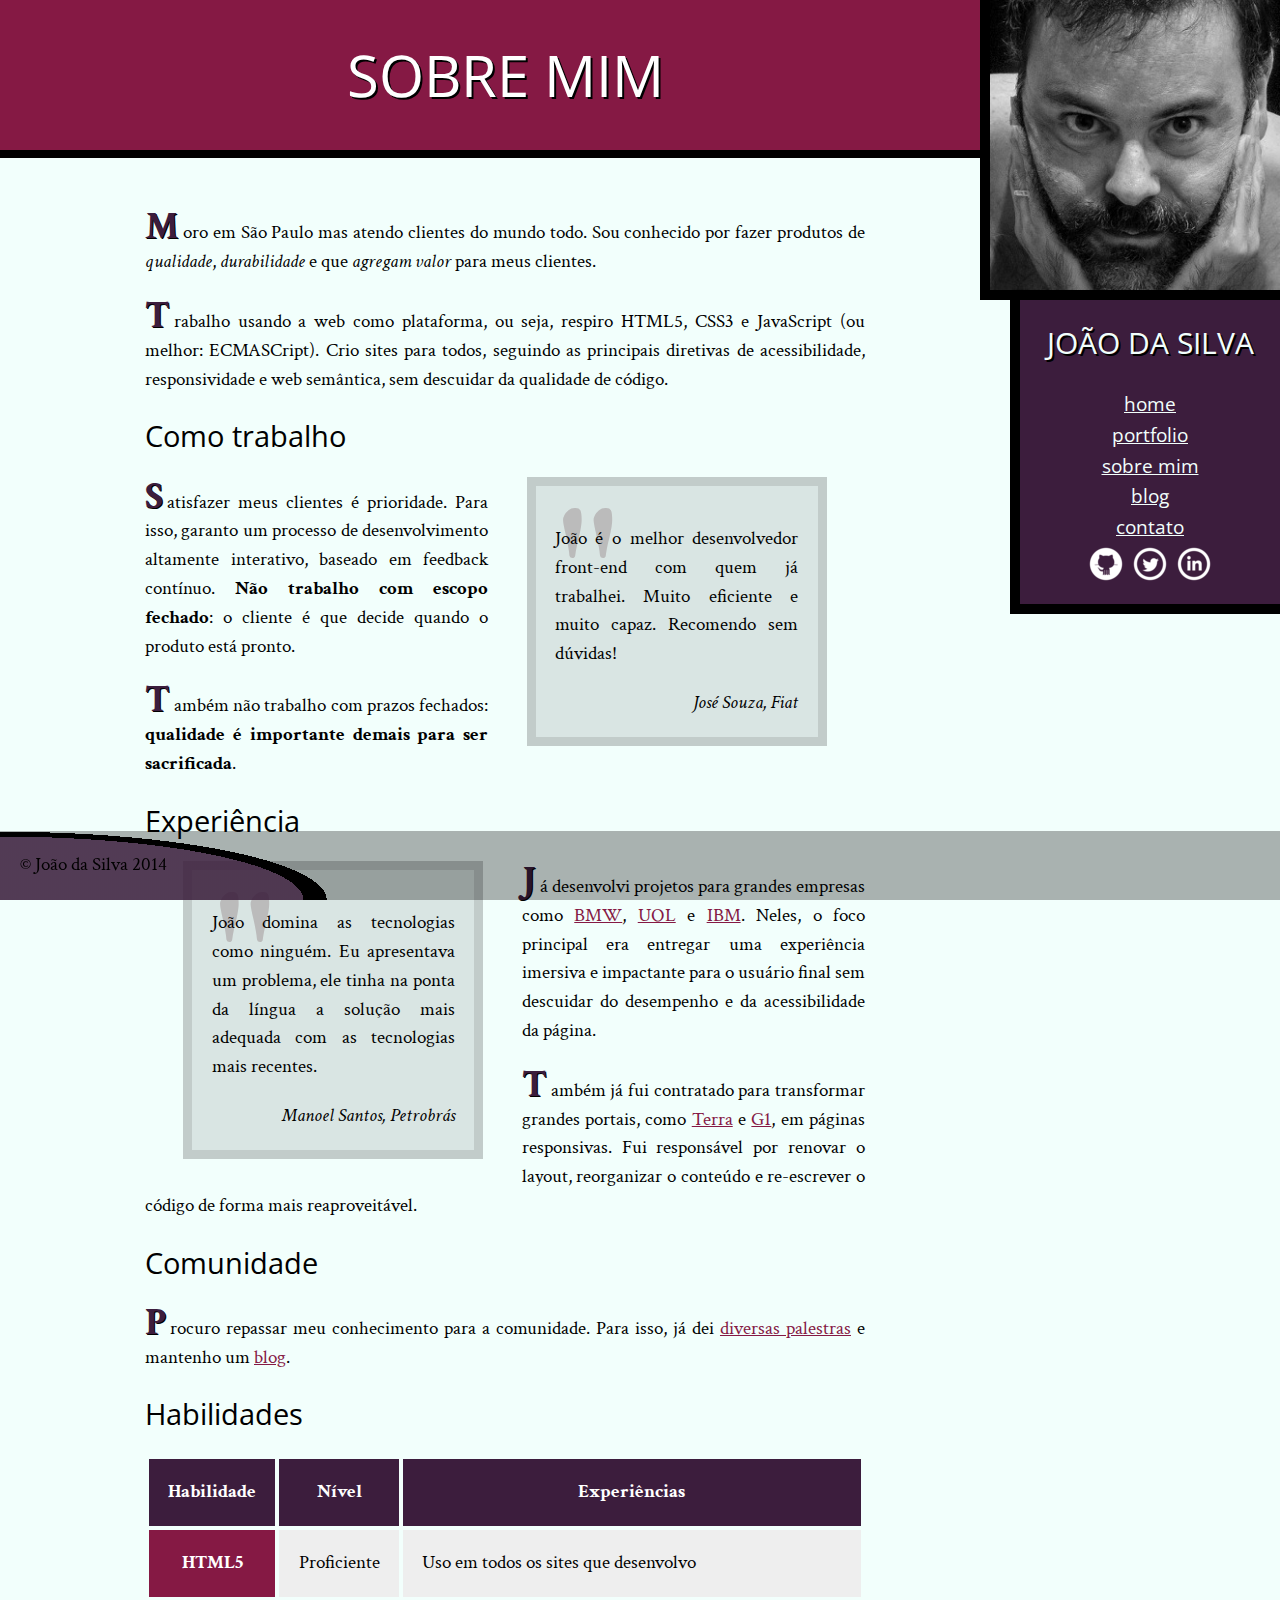
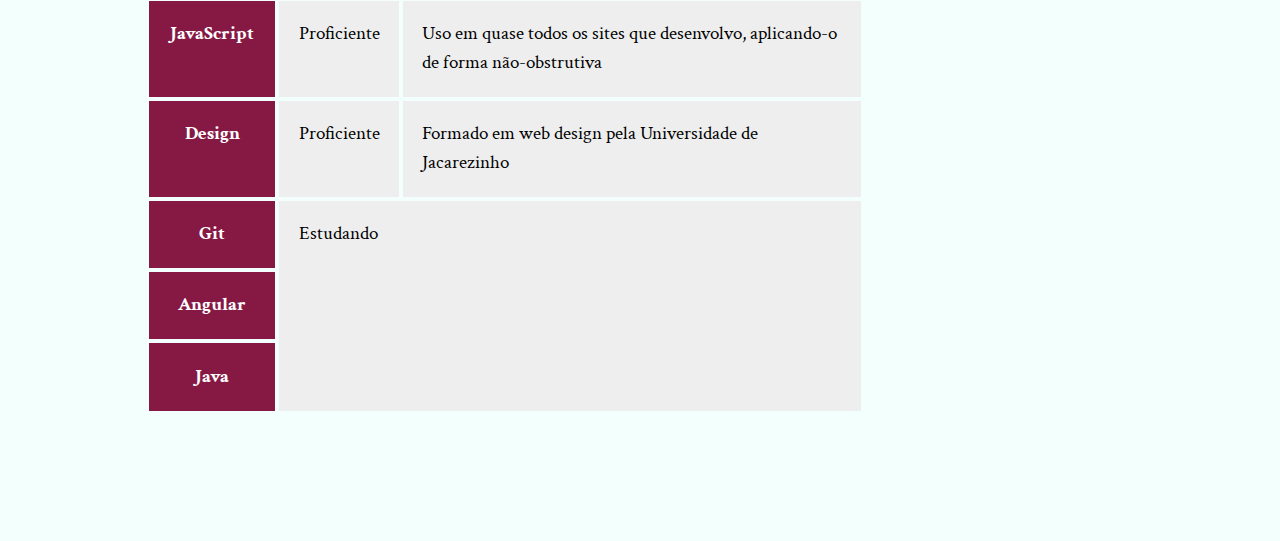
==== commit db111690: "Adding more lines to the skill table" ====
--- a/bio.html
+++ b/bio.html
@@ -68,6 +68,16 @@
 							<td>Proficiente</td>
 							<td>Formado em web design pela Universidade de Jacarezinho</td>
 						</tr>
+						<tr>
+							<th>Git</th>
+							<td colspan="2" rowspan="3">Estudando</td>
+						</tr>
+						<tr>
+							<th>Angular</th>
+						</tr>
+						<tr>
+							<th>Java</th>
+						</tr>
 					</tbody>
 				</table>
 			</div>
--- a/css/bio.css
+++ b/css/bio.css
@@ -60,4 +60,23 @@
 	font-weight: bold;
 	background-color: #851944;
 	color: white;
+}
+
+.habilidades thead th {
+	background-color: #3C1D3D;
+}
+
+.habilidades td {
+	background-color: #EEE;
+}
+
+.habilidades th,
+.habilidades td {
+	padding: 1em;
+}
+
+.habilidades {
+	border-collapse: separate;
+	border-spacing: .25em;
+	margin: 1em 0;
 }